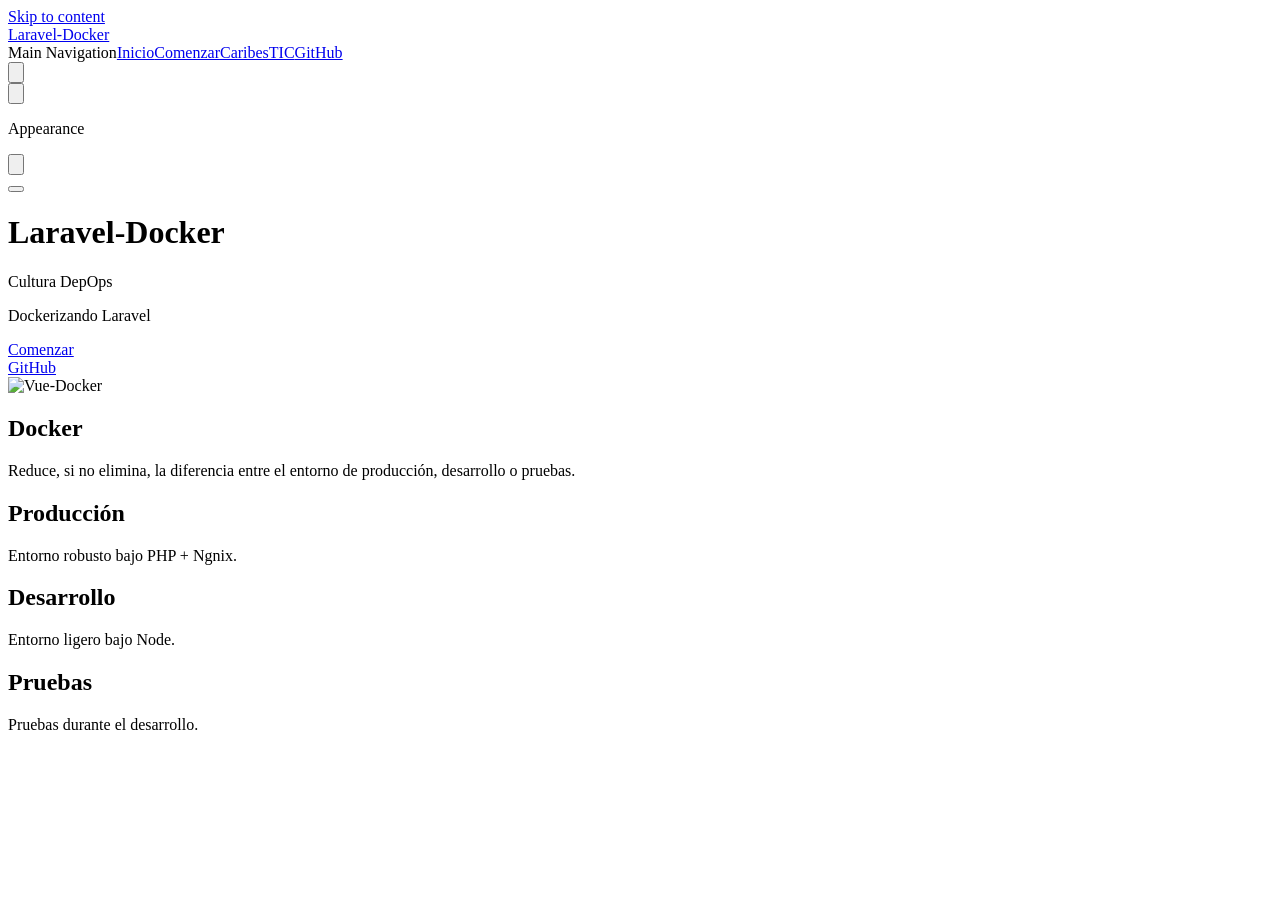
==== index.html @ 20e57a47 "deploy" ====
<!DOCTYPE html>
<html lang="en-US">
  <head>
    <meta charset="utf-8">
    <meta name="viewport" content="width=device-width,initial-scale=1">
    <title>Laravel-Docker | Laravel-Docker</title>
    <meta name="description" content="Dockeriza Laravel">
    <link rel="preload stylesheet" href="/laravel-docker/assets/style.683e5b7f.css" as="style">
    <link rel="modulepreload" href="/laravel-docker/assets/app.b822b72b.js">
    <link rel="modulepreload" href="/laravel-docker/assets/index.md.819dfa33.lean.js">
    
    <script id="check-dark-light">(()=>{const e=localStorage.getItem("vitepress-theme-appearance")||"",a=window.matchMedia("(prefers-color-scheme: dark)").matches;(!e||e==="auto"?a:e==="dark")&&document.documentElement.classList.add("dark")})();</script>
  </head>
  <body>
    <div id="app"><div class="Layout" data-v-5211c0b1><!--[--><!--]--><!--[--><span tabindex="-1" data-v-151f2593></span><a href="#VPContent" class="VPSkipLink visually-hidden" data-v-151f2593> Skip to content </a><!--]--><!----><header class="VPNav no-sidebar" data-v-5211c0b1 data-v-8c0a9870><div class="VPNavBar" data-v-8c0a9870 data-v-1bbed88e><div class="container" data-v-1bbed88e><div class="VPNavBarTitle" data-v-1bbed88e data-v-d5925166><a class="title" href="/laravel-docker/" data-v-d5925166><!--[--><!--]--><!--[--><img class="VPImage logo" src="/laravel-docker/logo.png" alt data-v-6db2186b><!--]--><!--[-->Laravel-Docker<!--]--><!--[--><!--]--></a></div><div class="content" data-v-1bbed88e><!--[--><!--]--><!----><nav aria-labelledby="main-nav-aria-label" class="VPNavBarMenu menu" data-v-1bbed88e data-v-f83db6ba><span id="main-nav-aria-label" class="visually-hidden" data-v-f83db6ba>Main Navigation</span><!--[--><!--[--><a class="VPLink link VPNavBarMenuLink active" href="/laravel-docker/" data-v-f83db6ba data-v-47a2263e data-v-3c355974><!--[-->Inicio<!--]--><!----></a><!--]--><!--[--><a class="VPLink link VPNavBarMenuLink" href="/laravel-docker/guide/intro.html" data-v-f83db6ba data-v-47a2263e data-v-3c355974><!--[-->Comenzar<!--]--><!----></a><!--]--><!--[--><a class="VPLink link VPNavBarMenuLink" href="https://caribestic.github.io/" target="_blank" rel="noreferrer" data-v-f83db6ba data-v-47a2263e data-v-3c355974><!--[-->CaribesTIC<!--]--><!----></a><!--]--><!--[--><a class="VPLink link VPNavBarMenuLink" href="https://github.com/CaribesTIC/vue-laravel" target="_blank" rel="noreferrer" data-v-f83db6ba data-v-47a2263e data-v-3c355974><!--[-->GitHub<!--]--><!----></a><!--]--><!--]--></nav><!----><div class="VPNavBarAppearance appearance" data-v-1bbed88e data-v-a3e7452b><button class="VPSwitch VPSwitchAppearance" type="button" role="switch" aria-label="toggle dark mode" aria-checked="false" data-v-a3e7452b data-v-481098f9 data-v-eba7420e><span class="check" data-v-eba7420e><span class="icon" data-v-eba7420e><!--[--><svg xmlns="http://www.w3.org/2000/svg" aria-hidden="true" focusable="false" viewbox="0 0 24 24" class="sun" data-v-481098f9><path d="M12,18c-3.3,0-6-2.7-6-6s2.7-6,6-6s6,2.7,6,6S15.3,18,12,18zM12,8c-2.2,0-4,1.8-4,4c0,2.2,1.8,4,4,4c2.2,0,4-1.8,4-4C16,9.8,14.2,8,12,8z"></path><path d="M12,4c-0.6,0-1-0.4-1-1V1c0-0.6,0.4-1,1-1s1,0.4,1,1v2C13,3.6,12.6,4,12,4z"></path><path d="M12,24c-0.6,0-1-0.4-1-1v-2c0-0.6,0.4-1,1-1s1,0.4,1,1v2C13,23.6,12.6,24,12,24z"></path><path d="M5.6,6.6c-0.3,0-0.5-0.1-0.7-0.3L3.5,4.9c-0.4-0.4-0.4-1,0-1.4s1-0.4,1.4,0l1.4,1.4c0.4,0.4,0.4,1,0,1.4C6.2,6.5,5.9,6.6,5.6,6.6z"></path><path d="M19.8,20.8c-0.3,0-0.5-0.1-0.7-0.3l-1.4-1.4c-0.4-0.4-0.4-1,0-1.4s1-0.4,1.4,0l1.4,1.4c0.4,0.4,0.4,1,0,1.4C20.3,20.7,20,20.8,19.8,20.8z"></path><path d="M3,13H1c-0.6,0-1-0.4-1-1s0.4-1,1-1h2c0.6,0,1,0.4,1,1S3.6,13,3,13z"></path><path d="M23,13h-2c-0.6,0-1-0.4-1-1s0.4-1,1-1h2c0.6,0,1,0.4,1,1S23.6,13,23,13z"></path><path d="M4.2,20.8c-0.3,0-0.5-0.1-0.7-0.3c-0.4-0.4-0.4-1,0-1.4l1.4-1.4c0.4-0.4,1-0.4,1.4,0s0.4,1,0,1.4l-1.4,1.4C4.7,20.7,4.5,20.8,4.2,20.8z"></path><path d="M18.4,6.6c-0.3,0-0.5-0.1-0.7-0.3c-0.4-0.4-0.4-1,0-1.4l1.4-1.4c0.4-0.4,1-0.4,1.4,0s0.4,1,0,1.4l-1.4,1.4C18.9,6.5,18.6,6.6,18.4,6.6z"></path></svg><svg xmlns="http://www.w3.org/2000/svg" aria-hidden="true" focusable="false" viewbox="0 0 24 24" class="moon" data-v-481098f9><path d="M12.1,22c-0.3,0-0.6,0-0.9,0c-5.5-0.5-9.5-5.4-9-10.9c0.4-4.8,4.2-8.6,9-9c0.4,0,0.8,0.2,1,0.5c0.2,0.3,0.2,0.8-0.1,1.1c-2,2.7-1.4,6.4,1.3,8.4c2.1,1.6,5,1.6,7.1,0c0.3-0.2,0.7-0.3,1.1-0.1c0.3,0.2,0.5,0.6,0.5,1c-0.2,2.7-1.5,5.1-3.6,6.8C16.6,21.2,14.4,22,12.1,22zM9.3,4.4c-2.9,1-5,3.6-5.2,6.8c-0.4,4.4,2.8,8.3,7.2,8.7c2.1,0.2,4.2-0.4,5.8-1.8c1.1-0.9,1.9-2.1,2.4-3.4c-2.5,0.9-5.3,0.5-7.5-1.1C9.2,11.4,8.1,7.7,9.3,4.4z"></path></svg><!--]--></span></span></button></div><!----><div class="VPFlyout VPNavBarExtra extra" data-v-1bbed88e data-v-e4361c82 data-v-6ffb57d3><button type="button" class="button" aria-haspopup="true" aria-expanded="false" aria-label="extra navigation" data-v-6ffb57d3><svg xmlns="http://www.w3.org/2000/svg" aria-hidden="true" focusable="false" viewbox="0 0 24 24" class="icon" data-v-6ffb57d3><circle cx="12" cy="12" r="2"></circle><circle cx="19" cy="12" r="2"></circle><circle cx="5" cy="12" r="2"></circle></svg></button><div class="menu" data-v-6ffb57d3><div class="VPMenu" data-v-6ffb57d3 data-v-1c5d0cfc><!----><!--[--><!--[--><!----><div class="group" data-v-e4361c82><div class="item appearance" data-v-e4361c82><p class="label" data-v-e4361c82>Appearance</p><div class="appearance-action" data-v-e4361c82><button class="VPSwitch VPSwitchAppearance" type="button" role="switch" aria-label="toggle dark mode" aria-checked="false" data-v-e4361c82 data-v-481098f9 data-v-eba7420e><span class="check" data-v-eba7420e><span class="icon" data-v-eba7420e><!--[--><svg xmlns="http://www.w3.org/2000/svg" aria-hidden="true" focusable="false" viewbox="0 0 24 24" class="sun" data-v-481098f9><path d="M12,18c-3.3,0-6-2.7-6-6s2.7-6,6-6s6,2.7,6,6S15.3,18,12,18zM12,8c-2.2,0-4,1.8-4,4c0,2.2,1.8,4,4,4c2.2,0,4-1.8,4-4C16,9.8,14.2,8,12,8z"></path><path d="M12,4c-0.6,0-1-0.4-1-1V1c0-0.6,0.4-1,1-1s1,0.4,1,1v2C13,3.6,12.6,4,12,4z"></path><path d="M12,24c-0.6,0-1-0.4-1-1v-2c0-0.6,0.4-1,1-1s1,0.4,1,1v2C13,23.6,12.6,24,12,24z"></path><path d="M5.6,6.6c-0.3,0-0.5-0.1-0.7-0.3L3.5,4.9c-0.4-0.4-0.4-1,0-1.4s1-0.4,1.4,0l1.4,1.4c0.4,0.4,0.4,1,0,1.4C6.2,6.5,5.9,6.6,5.6,6.6z"></path><path d="M19.8,20.8c-0.3,0-0.5-0.1-0.7-0.3l-1.4-1.4c-0.4-0.4-0.4-1,0-1.4s1-0.4,1.4,0l1.4,1.4c0.4,0.4,0.4,1,0,1.4C20.3,20.7,20,20.8,19.8,20.8z"></path><path d="M3,13H1c-0.6,0-1-0.4-1-1s0.4-1,1-1h2c0.6,0,1,0.4,1,1S3.6,13,3,13z"></path><path d="M23,13h-2c-0.6,0-1-0.4-1-1s0.4-1,1-1h2c0.6,0,1,0.4,1,1S23.6,13,23,13z"></path><path d="M4.2,20.8c-0.3,0-0.5-0.1-0.7-0.3c-0.4-0.4-0.4-1,0-1.4l1.4-1.4c0.4-0.4,1-0.4,1.4,0s0.4,1,0,1.4l-1.4,1.4C4.7,20.7,4.5,20.8,4.2,20.8z"></path><path d="M18.4,6.6c-0.3,0-0.5-0.1-0.7-0.3c-0.4-0.4-0.4-1,0-1.4l1.4-1.4c0.4-0.4,1-0.4,1.4,0s0.4,1,0,1.4l-1.4,1.4C18.9,6.5,18.6,6.6,18.4,6.6z"></path></svg><svg xmlns="http://www.w3.org/2000/svg" aria-hidden="true" focusable="false" viewbox="0 0 24 24" class="moon" data-v-481098f9><path d="M12.1,22c-0.3,0-0.6,0-0.9,0c-5.5-0.5-9.5-5.4-9-10.9c0.4-4.8,4.2-8.6,9-9c0.4,0,0.8,0.2,1,0.5c0.2,0.3,0.2,0.8-0.1,1.1c-2,2.7-1.4,6.4,1.3,8.4c2.1,1.6,5,1.6,7.1,0c0.3-0.2,0.7-0.3,1.1-0.1c0.3,0.2,0.5,0.6,0.5,1c-0.2,2.7-1.5,5.1-3.6,6.8C16.6,21.2,14.4,22,12.1,22zM9.3,4.4c-2.9,1-5,3.6-5.2,6.8c-0.4,4.4,2.8,8.3,7.2,8.7c2.1,0.2,4.2-0.4,5.8-1.8c1.1-0.9,1.9-2.1,2.4-3.4c-2.5,0.9-5.3,0.5-7.5-1.1C9.2,11.4,8.1,7.7,9.3,4.4z"></path></svg><!--]--></span></span></button></div></div></div><!----><!--]--><!--]--></div></div></div><!--[--><!--]--><button type="button" class="VPNavBarHamburger hamburger" aria-label="mobile navigation" aria-expanded="false" aria-controls="VPNavScreen" data-v-1bbed88e data-v-e5dd9c1c><span class="container" data-v-e5dd9c1c><span class="top" data-v-e5dd9c1c></span><span class="middle" data-v-e5dd9c1c></span><span class="bottom" data-v-e5dd9c1c></span></span></button></div></div></div><!----></header><!----><!----><div class="VPContent is-home" id="VPContent" data-v-5211c0b1 data-v-296cfad2><div class="VPHome" data-v-296cfad2 data-v-b07783ac><!--[--><!--]--><div class="VPHero has-image VPHomeHero" data-v-b07783ac data-v-1fe9e8f3><div class="container" data-v-1fe9e8f3><div class="main" data-v-1fe9e8f3><h1 class="name" data-v-1fe9e8f3><span class="clip" data-v-1fe9e8f3>Laravel-Docker</span></h1><p class="text" data-v-1fe9e8f3>Cultura DepOps</p><p class="tagline" data-v-1fe9e8f3>Dockerizando Laravel</p><div class="actions" data-v-1fe9e8f3><!--[--><div class="action" data-v-1fe9e8f3><a class="VPButton medium brand" href="/laravel-docker/guide/intro.html" data-v-1fe9e8f3 data-v-53dbb8eb>Comenzar</a></div><div class="action" data-v-1fe9e8f3><a class="VPButton medium alt" href="https://github.com/CaribesTIC/vue-docker" target="_blank" rel="noreferrer" data-v-1fe9e8f3 data-v-53dbb8eb>GitHub</a></div><!--]--></div></div><div class="image" data-v-1fe9e8f3><div class="image-container" data-v-1fe9e8f3><div class="image-bg" data-v-1fe9e8f3></div><!--[--><!--[--><img class="VPImage image-src" src="/laravel-docker/logo.png" alt="Vue-Docker" data-v-6db2186b><!--]--><!--]--></div></div></div></div><!--[--><!--]--><!--[--><!--]--><div class="VPFeatures VPHomeFeatures" data-v-b07783ac data-v-6816157f><div class="container" data-v-6816157f><div class="items" data-v-6816157f><!--[--><div class="grid-4 item" data-v-6816157f><span class="VPLink VPFeature" data-v-6816157f data-v-81ce8129 data-v-3c355974><!--[--><article class="box" data-v-81ce8129><!----><h2 class="title" data-v-81ce8129>Docker</h2><p class="details" data-v-81ce8129>Reduce, si no elimina, la diferencia entre el entorno de producción, desarrollo o pruebas.</p><!----></article><!--]--><!----></span></div><div class="grid-4 item" data-v-6816157f><span class="VPLink VPFeature" data-v-6816157f data-v-81ce8129 data-v-3c355974><!--[--><article class="box" data-v-81ce8129><!----><h2 class="title" data-v-81ce8129>Producción</h2><p class="details" data-v-81ce8129>Entorno robusto bajo PHP + Ngnix.</p><!----></article><!--]--><!----></span></div><div class="grid-4 item" data-v-6816157f><span class="VPLink VPFeature" data-v-6816157f data-v-81ce8129 data-v-3c355974><!--[--><article class="box" data-v-81ce8129><!----><h2 class="title" data-v-81ce8129>Desarrollo</h2><p class="details" data-v-81ce8129>Entorno ligero bajo Node.</p><!----></article><!--]--><!----></span></div><div class="grid-4 item" data-v-6816157f><span class="VPLink VPFeature" data-v-6816157f data-v-81ce8129 data-v-3c355974><!--[--><article class="box" data-v-81ce8129><!----><h2 class="title" data-v-81ce8129>Pruebas</h2><p class="details" data-v-81ce8129>Pruebas durante el desarrollo.</p><!----></article><!--]--><!----></span></div><!--]--></div></div></div><!--[--><!--]--><div style="position:relative;" data-v-b07783ac><div></div></div></div></div><!----><!--[--><!--]--></div></div>
    <script>__VP_HASH_MAP__ = JSON.parse("{\"index.md\":\"819dfa33\",\"guide_simple-example.md\":\"8370f0f6\",\"guide_intro.md\":\"f4ed285d\",\"guide_docker.md\":\"c79c81a1\",\"guide_conclusion.md\":\"3d111c47\",\"guide_env-desc.md\":\"9576fe46\"}")</script>
    <script type="module" async src="/laravel-docker/assets/app.b822b72b.js"></script>
    
  </body>
</html>
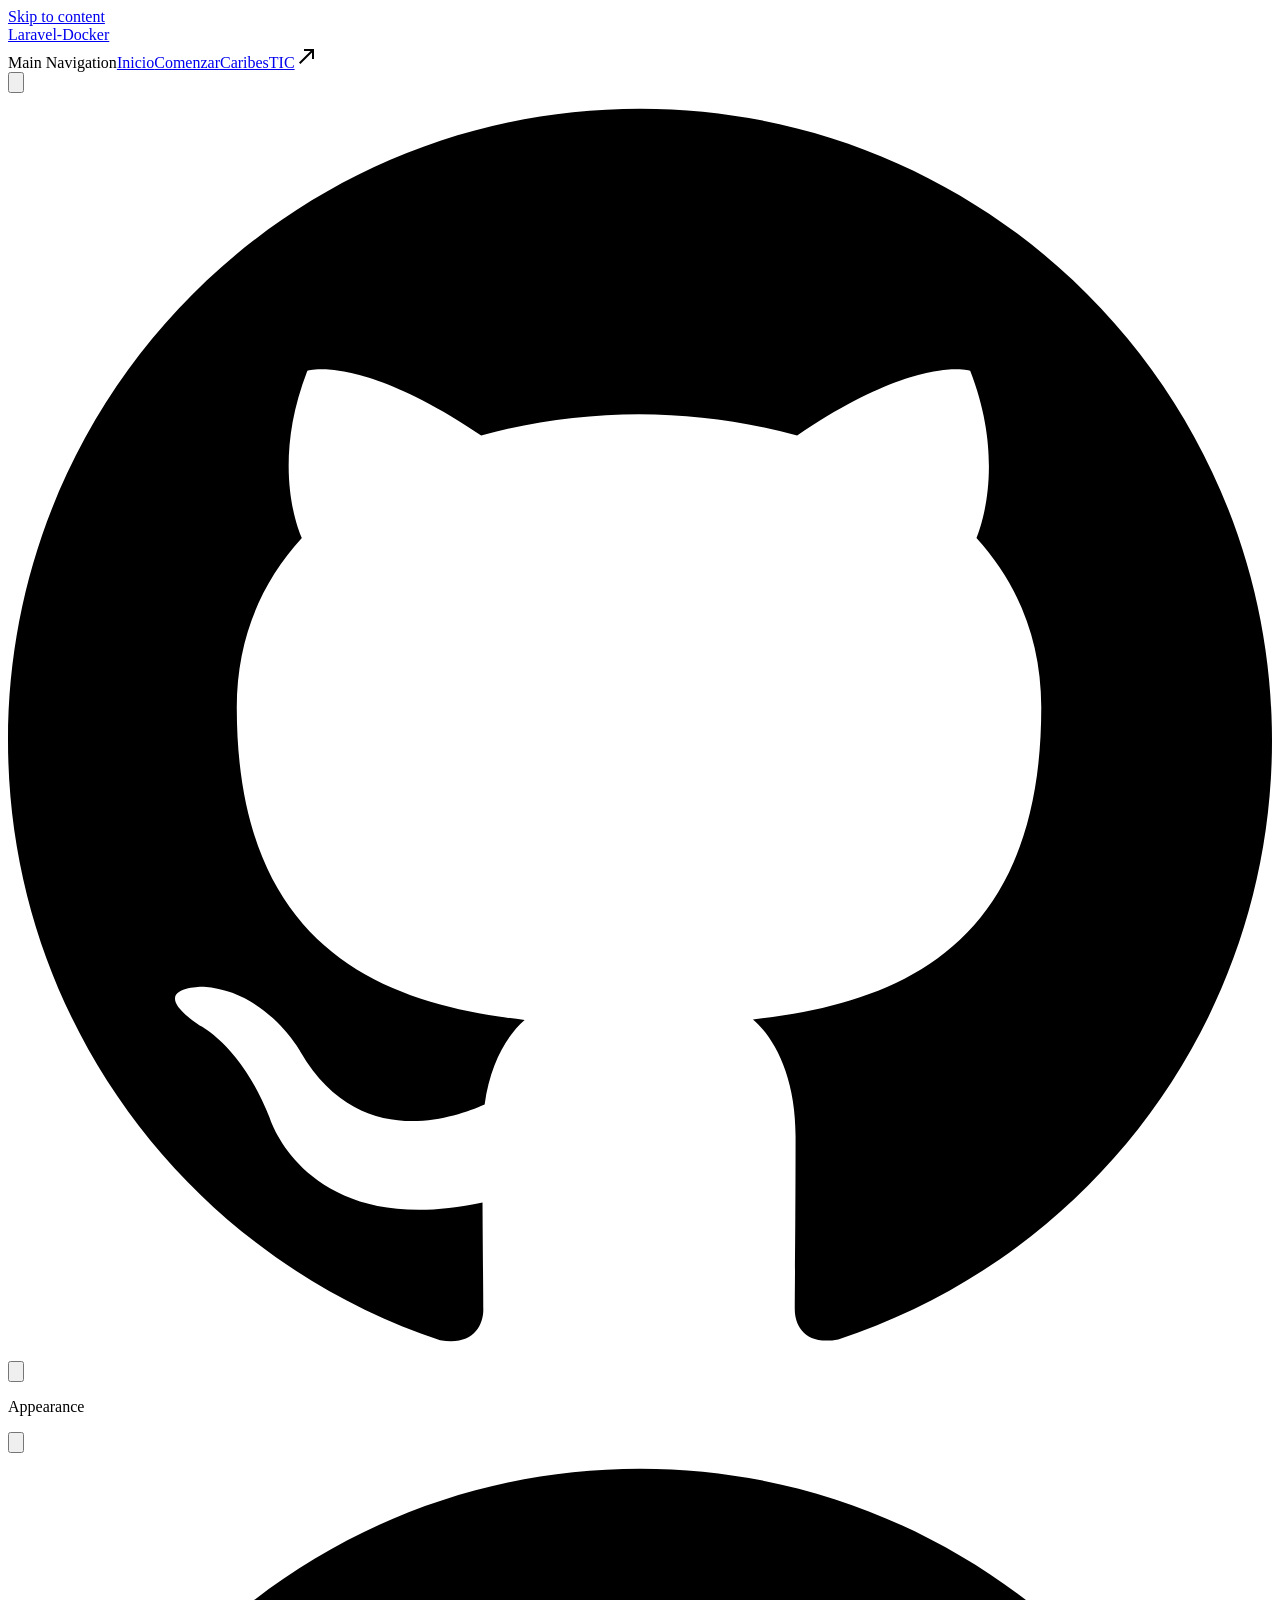
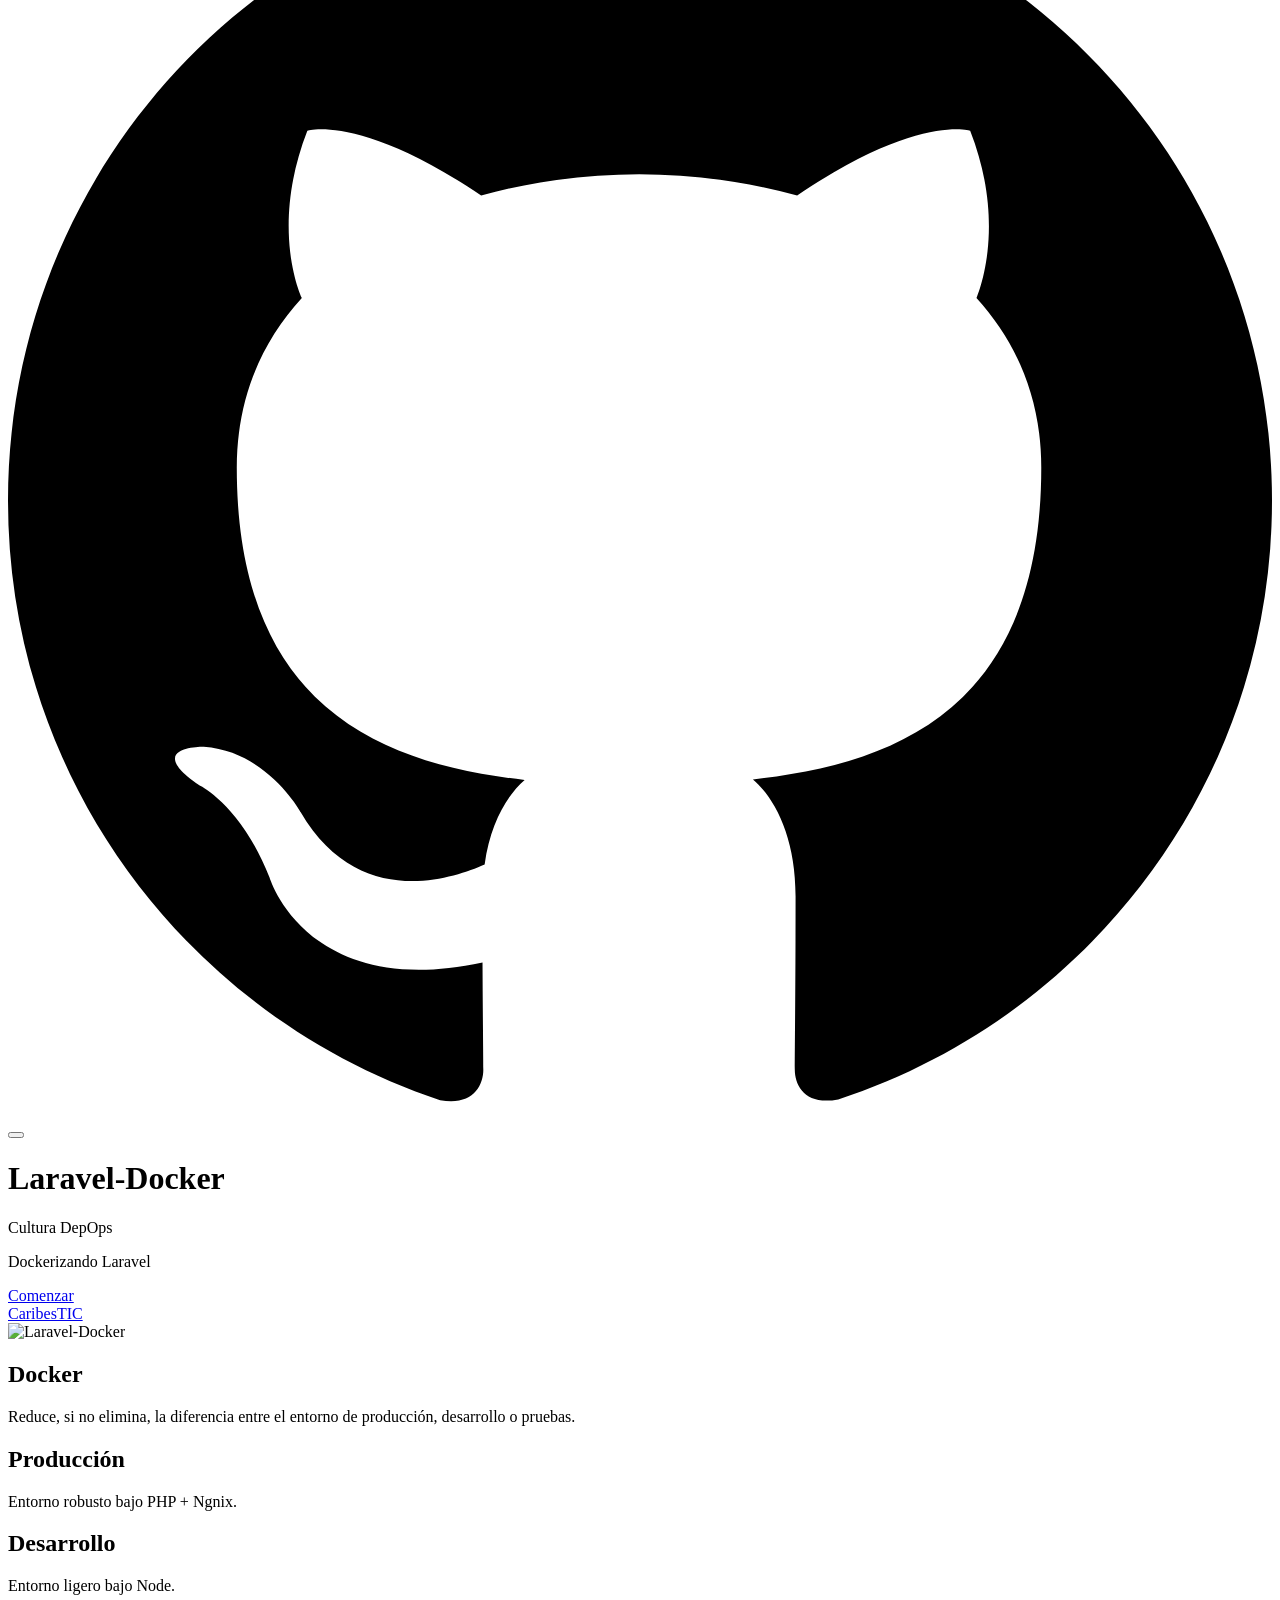
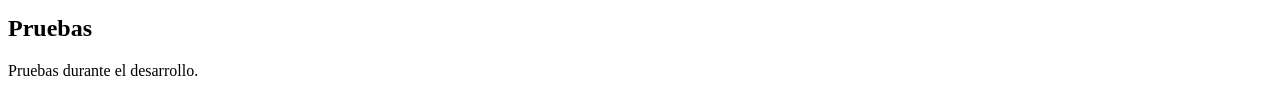
==== commit 42d0476b: "deploy" ====
--- a/index.html
+++ b/index.html
@@ -1,20 +1,22 @@
 <!DOCTYPE html>
-<html lang="en-US">
+<html lang="en-US" dir="ltr">
   <head>
     <meta charset="utf-8">
     <meta name="viewport" content="width=device-width,initial-scale=1">
     <title>Laravel-Docker | Laravel-Docker</title>
     <meta name="description" content="Dockeriza Laravel">
-    <link rel="preload stylesheet" href="/laravel-docker/assets/style.683e5b7f.css" as="style">
-    <link rel="modulepreload" href="/laravel-docker/assets/app.b822b72b.js">
-    <link rel="modulepreload" href="/laravel-docker/assets/index.md.819dfa33.lean.js">
-    
-    <script id="check-dark-light">(()=>{const e=localStorage.getItem("vitepress-theme-appearance")||"",a=window.matchMedia("(prefers-color-scheme: dark)").matches;(!e||e==="auto"?a:e==="dark")&&document.documentElement.classList.add("dark")})();</script>
+    <link rel="preload stylesheet" href="/laravel-docker/assets/style.9b9353c2.css" as="style">
+    <script type="module" src="/laravel-docker/assets/app.5db8bd77.js"></script>
+    <link rel="preload" href="/laravel-docker/assets/inter-roman-latin.2ed14f66.woff2" as="font" type="font/woff2" crossorigin="">
+  <link rel="modulepreload" href="/laravel-docker/assets/chunks/framework.f52e5230.js">
+  <link rel="modulepreload" href="/laravel-docker/assets/chunks/theme.a6480a65.js">
+  <link rel="modulepreload" href="/laravel-docker/assets/index.md.9030797d.lean.js">
+  <script id="check-dark-light">(()=>{const e=localStorage.getItem("vitepress-theme-appearance")||"",a=window.matchMedia("(prefers-color-scheme: dark)").matches;(!e||e==="auto"?a:e==="dark")&&document.documentElement.classList.add("dark")})();</script>
   </head>
   <body>
-    <div id="app"><div class="Layout" data-v-5211c0b1><!--[--><!--]--><!--[--><span tabindex="-1" data-v-151f2593></span><a href="#VPContent" class="VPSkipLink visually-hidden" data-v-151f2593> Skip to content </a><!--]--><!----><header class="VPNav no-sidebar" data-v-5211c0b1 data-v-8c0a9870><div class="VPNavBar" data-v-8c0a9870 data-v-1bbed88e><div class="container" data-v-1bbed88e><div class="VPNavBarTitle" data-v-1bbed88e data-v-d5925166><a class="title" href="/laravel-docker/" data-v-d5925166><!--[--><!--]--><!--[--><img class="VPImage logo" src="/laravel-docker/logo.png" alt data-v-6db2186b><!--]--><!--[-->Laravel-Docker<!--]--><!--[--><!--]--></a></div><div class="content" data-v-1bbed88e><!--[--><!--]--><!----><nav aria-labelledby="main-nav-aria-label" class="VPNavBarMenu menu" data-v-1bbed88e data-v-f83db6ba><span id="main-nav-aria-label" class="visually-hidden" data-v-f83db6ba>Main Navigation</span><!--[--><!--[--><a class="VPLink link VPNavBarMenuLink active" href="/laravel-docker/" data-v-f83db6ba data-v-47a2263e data-v-3c355974><!--[-->Inicio<!--]--><!----></a><!--]--><!--[--><a class="VPLink link VPNavBarMenuLink" href="/laravel-docker/guide/intro.html" data-v-f83db6ba data-v-47a2263e data-v-3c355974><!--[-->Comenzar<!--]--><!----></a><!--]--><!--[--><a class="VPLink link VPNavBarMenuLink" href="https://caribestic.github.io/" target="_blank" rel="noreferrer" data-v-f83db6ba data-v-47a2263e data-v-3c355974><!--[-->CaribesTIC<!--]--><!----></a><!--]--><!--[--><a class="VPLink link VPNavBarMenuLink" href="https://github.com/CaribesTIC/vue-laravel" target="_blank" rel="noreferrer" data-v-f83db6ba data-v-47a2263e data-v-3c355974><!--[-->GitHub<!--]--><!----></a><!--]--><!--]--></nav><!----><div class="VPNavBarAppearance appearance" data-v-1bbed88e data-v-a3e7452b><button class="VPSwitch VPSwitchAppearance" type="button" role="switch" aria-label="toggle dark mode" aria-checked="false" data-v-a3e7452b data-v-481098f9 data-v-eba7420e><span class="check" data-v-eba7420e><span class="icon" data-v-eba7420e><!--[--><svg xmlns="http://www.w3.org/2000/svg" aria-hidden="true" focusable="false" viewbox="0 0 24 24" class="sun" data-v-481098f9><path d="M12,18c-3.3,0-6-2.7-6-6s2.7-6,6-6s6,2.7,6,6S15.3,18,12,18zM12,8c-2.2,0-4,1.8-4,4c0,2.2,1.8,4,4,4c2.2,0,4-1.8,4-4C16,9.8,14.2,8,12,8z"></path><path d="M12,4c-0.6,0-1-0.4-1-1V1c0-0.6,0.4-1,1-1s1,0.4,1,1v2C13,3.6,12.6,4,12,4z"></path><path d="M12,24c-0.6,0-1-0.4-1-1v-2c0-0.6,0.4-1,1-1s1,0.4,1,1v2C13,23.6,12.6,24,12,24z"></path><path d="M5.6,6.6c-0.3,0-0.5-0.1-0.7-0.3L3.5,4.9c-0.4-0.4-0.4-1,0-1.4s1-0.4,1.4,0l1.4,1.4c0.4,0.4,0.4,1,0,1.4C6.2,6.5,5.9,6.6,5.6,6.6z"></path><path d="M19.8,20.8c-0.3,0-0.5-0.1-0.7-0.3l-1.4-1.4c-0.4-0.4-0.4-1,0-1.4s1-0.4,1.4,0l1.4,1.4c0.4,0.4,0.4,1,0,1.4C20.3,20.7,20,20.8,19.8,20.8z"></path><path d="M3,13H1c-0.6,0-1-0.4-1-1s0.4-1,1-1h2c0.6,0,1,0.4,1,1S3.6,13,3,13z"></path><path d="M23,13h-2c-0.6,0-1-0.4-1-1s0.4-1,1-1h2c0.6,0,1,0.4,1,1S23.6,13,23,13z"></path><path d="M4.2,20.8c-0.3,0-0.5-0.1-0.7-0.3c-0.4-0.4-0.4-1,0-1.4l1.4-1.4c0.4-0.4,1-0.4,1.4,0s0.4,1,0,1.4l-1.4,1.4C4.7,20.7,4.5,20.8,4.2,20.8z"></path><path d="M18.4,6.6c-0.3,0-0.5-0.1-0.7-0.3c-0.4-0.4-0.4-1,0-1.4l1.4-1.4c0.4-0.4,1-0.4,1.4,0s0.4,1,0,1.4l-1.4,1.4C18.9,6.5,18.6,6.6,18.4,6.6z"></path></svg><svg xmlns="http://www.w3.org/2000/svg" aria-hidden="true" focusable="false" viewbox="0 0 24 24" class="moon" data-v-481098f9><path d="M12.1,22c-0.3,0-0.6,0-0.9,0c-5.5-0.5-9.5-5.4-9-10.9c0.4-4.8,4.2-8.6,9-9c0.4,0,0.8,0.2,1,0.5c0.2,0.3,0.2,0.8-0.1,1.1c-2,2.7-1.4,6.4,1.3,8.4c2.1,1.6,5,1.6,7.1,0c0.3-0.2,0.7-0.3,1.1-0.1c0.3,0.2,0.5,0.6,0.5,1c-0.2,2.7-1.5,5.1-3.6,6.8C16.6,21.2,14.4,22,12.1,22zM9.3,4.4c-2.9,1-5,3.6-5.2,6.8c-0.4,4.4,2.8,8.3,7.2,8.7c2.1,0.2,4.2-0.4,5.8-1.8c1.1-0.9,1.9-2.1,2.4-3.4c-2.5,0.9-5.3,0.5-7.5-1.1C9.2,11.4,8.1,7.7,9.3,4.4z"></path></svg><!--]--></span></span></button></div><!----><div class="VPFlyout VPNavBarExtra extra" data-v-1bbed88e data-v-e4361c82 data-v-6ffb57d3><button type="button" class="button" aria-haspopup="true" aria-expanded="false" aria-label="extra navigation" data-v-6ffb57d3><svg xmlns="http://www.w3.org/2000/svg" aria-hidden="true" focusable="false" viewbox="0 0 24 24" class="icon" data-v-6ffb57d3><circle cx="12" cy="12" r="2"></circle><circle cx="19" cy="12" r="2"></circle><circle cx="5" cy="12" r="2"></circle></svg></button><div class="menu" data-v-6ffb57d3><div class="VPMenu" data-v-6ffb57d3 data-v-1c5d0cfc><!----><!--[--><!--[--><!----><div class="group" data-v-e4361c82><div class="item appearance" data-v-e4361c82><p class="label" data-v-e4361c82>Appearance</p><div class="appearance-action" data-v-e4361c82><button class="VPSwitch VPSwitchAppearance" type="button" role="switch" aria-label="toggle dark mode" aria-checked="false" data-v-e4361c82 data-v-481098f9 data-v-eba7420e><span class="check" data-v-eba7420e><span class="icon" data-v-eba7420e><!--[--><svg xmlns="http://www.w3.org/2000/svg" aria-hidden="true" focusable="false" viewbox="0 0 24 24" class="sun" data-v-481098f9><path d="M12,18c-3.3,0-6-2.7-6-6s2.7-6,6-6s6,2.7,6,6S15.3,18,12,18zM12,8c-2.2,0-4,1.8-4,4c0,2.2,1.8,4,4,4c2.2,0,4-1.8,4-4C16,9.8,14.2,8,12,8z"></path><path d="M12,4c-0.6,0-1-0.4-1-1V1c0-0.6,0.4-1,1-1s1,0.4,1,1v2C13,3.6,12.6,4,12,4z"></path><path d="M12,24c-0.6,0-1-0.4-1-1v-2c0-0.6,0.4-1,1-1s1,0.4,1,1v2C13,23.6,12.6,24,12,24z"></path><path d="M5.6,6.6c-0.3,0-0.5-0.1-0.7-0.3L3.5,4.9c-0.4-0.4-0.4-1,0-1.4s1-0.4,1.4,0l1.4,1.4c0.4,0.4,0.4,1,0,1.4C6.2,6.5,5.9,6.6,5.6,6.6z"></path><path d="M19.8,20.8c-0.3,0-0.5-0.1-0.7-0.3l-1.4-1.4c-0.4-0.4-0.4-1,0-1.4s1-0.4,1.4,0l1.4,1.4c0.4,0.4,0.4,1,0,1.4C20.3,20.7,20,20.8,19.8,20.8z"></path><path d="M3,13H1c-0.6,0-1-0.4-1-1s0.4-1,1-1h2c0.6,0,1,0.4,1,1S3.6,13,3,13z"></path><path d="M23,13h-2c-0.6,0-1-0.4-1-1s0.4-1,1-1h2c0.6,0,1,0.4,1,1S23.6,13,23,13z"></path><path d="M4.2,20.8c-0.3,0-0.5-0.1-0.7-0.3c-0.4-0.4-0.4-1,0-1.4l1.4-1.4c0.4-0.4,1-0.4,1.4,0s0.4,1,0,1.4l-1.4,1.4C4.7,20.7,4.5,20.8,4.2,20.8z"></path><path d="M18.4,6.6c-0.3,0-0.5-0.1-0.7-0.3c-0.4-0.4-0.4-1,0-1.4l1.4-1.4c0.4-0.4,1-0.4,1.4,0s0.4,1,0,1.4l-1.4,1.4C18.9,6.5,18.6,6.6,18.4,6.6z"></path></svg><svg xmlns="http://www.w3.org/2000/svg" aria-hidden="true" focusable="false" viewbox="0 0 24 24" class="moon" data-v-481098f9><path d="M12.1,22c-0.3,0-0.6,0-0.9,0c-5.5-0.5-9.5-5.4-9-10.9c0.4-4.8,4.2-8.6,9-9c0.4,0,0.8,0.2,1,0.5c0.2,0.3,0.2,0.8-0.1,1.1c-2,2.7-1.4,6.4,1.3,8.4c2.1,1.6,5,1.6,7.1,0c0.3-0.2,0.7-0.3,1.1-0.1c0.3,0.2,0.5,0.6,0.5,1c-0.2,2.7-1.5,5.1-3.6,6.8C16.6,21.2,14.4,22,12.1,22zM9.3,4.4c-2.9,1-5,3.6-5.2,6.8c-0.4,4.4,2.8,8.3,7.2,8.7c2.1,0.2,4.2-0.4,5.8-1.8c1.1-0.9,1.9-2.1,2.4-3.4c-2.5,0.9-5.3,0.5-7.5-1.1C9.2,11.4,8.1,7.7,9.3,4.4z"></path></svg><!--]--></span></span></button></div></div></div><!----><!--]--><!--]--></div></div></div><!--[--><!--]--><button type="button" class="VPNavBarHamburger hamburger" aria-label="mobile navigation" aria-expanded="false" aria-controls="VPNavScreen" data-v-1bbed88e data-v-e5dd9c1c><span class="container" data-v-e5dd9c1c><span class="top" data-v-e5dd9c1c></span><span class="middle" data-v-e5dd9c1c></span><span class="bottom" data-v-e5dd9c1c></span></span></button></div></div></div><!----></header><!----><!----><div class="VPContent is-home" id="VPContent" data-v-5211c0b1 data-v-296cfad2><div class="VPHome" data-v-296cfad2 data-v-b07783ac><!--[--><!--]--><div class="VPHero has-image VPHomeHero" data-v-b07783ac data-v-1fe9e8f3><div class="container" data-v-1fe9e8f3><div class="main" data-v-1fe9e8f3><h1 class="name" data-v-1fe9e8f3><span class="clip" data-v-1fe9e8f3>Laravel-Docker</span></h1><p class="text" data-v-1fe9e8f3>Cultura DepOps</p><p class="tagline" data-v-1fe9e8f3>Dockerizando Laravel</p><div class="actions" data-v-1fe9e8f3><!--[--><div class="action" data-v-1fe9e8f3><a class="VPButton medium brand" href="/laravel-docker/guide/intro.html" data-v-1fe9e8f3 data-v-53dbb8eb>Comenzar</a></div><div class="action" data-v-1fe9e8f3><a class="VPButton medium alt" href="https://github.com/CaribesTIC/vue-docker" target="_blank" rel="noreferrer" data-v-1fe9e8f3 data-v-53dbb8eb>GitHub</a></div><!--]--></div></div><div class="image" data-v-1fe9e8f3><div class="image-container" data-v-1fe9e8f3><div class="image-bg" data-v-1fe9e8f3></div><!--[--><!--[--><img class="VPImage image-src" src="/laravel-docker/logo.png" alt="Vue-Docker" data-v-6db2186b><!--]--><!--]--></div></div></div></div><!--[--><!--]--><!--[--><!--]--><div class="VPFeatures VPHomeFeatures" data-v-b07783ac data-v-6816157f><div class="container" data-v-6816157f><div class="items" data-v-6816157f><!--[--><div class="grid-4 item" data-v-6816157f><span class="VPLink VPFeature" data-v-6816157f data-v-81ce8129 data-v-3c355974><!--[--><article class="box" data-v-81ce8129><!----><h2 class="title" data-v-81ce8129>Docker</h2><p class="details" data-v-81ce8129>Reduce, si no elimina, la diferencia entre el entorno de producción, desarrollo o pruebas.</p><!----></article><!--]--><!----></span></div><div class="grid-4 item" data-v-6816157f><span class="VPLink VPFeature" data-v-6816157f data-v-81ce8129 data-v-3c355974><!--[--><article class="box" data-v-81ce8129><!----><h2 class="title" data-v-81ce8129>Producción</h2><p class="details" data-v-81ce8129>Entorno robusto bajo PHP + Ngnix.</p><!----></article><!--]--><!----></span></div><div class="grid-4 item" data-v-6816157f><span class="VPLink VPFeature" data-v-6816157f data-v-81ce8129 data-v-3c355974><!--[--><article class="box" data-v-81ce8129><!----><h2 class="title" data-v-81ce8129>Desarrollo</h2><p class="details" data-v-81ce8129>Entorno ligero bajo Node.</p><!----></article><!--]--><!----></span></div><div class="grid-4 item" data-v-6816157f><span class="VPLink VPFeature" data-v-6816157f data-v-81ce8129 data-v-3c355974><!--[--><article class="box" data-v-81ce8129><!----><h2 class="title" data-v-81ce8129>Pruebas</h2><p class="details" data-v-81ce8129>Pruebas durante el desarrollo.</p><!----></article><!--]--><!----></span></div><!--]--></div></div></div><!--[--><!--]--><div style="position:relative;" data-v-b07783ac><div></div></div></div></div><!----><!--[--><!--]--></div></div>
-    <script>__VP_HASH_MAP__ = JSON.parse("{\"index.md\":\"819dfa33\",\"guide_simple-example.md\":\"8370f0f6\",\"guide_intro.md\":\"f4ed285d\",\"guide_docker.md\":\"c79c81a1\",\"guide_conclusion.md\":\"3d111c47\",\"guide_env-desc.md\":\"9576fe46\"}")</script>
-    <script type="module" async src="/laravel-docker/assets/app.b822b72b.js"></script>
+    <div id="app"><div class="Layout" data-v-b2cf3e0b><!--[--><!--]--><!--[--><span tabindex="-1" data-v-c8616af1></span><a href="#VPContent" class="VPSkipLink visually-hidden" data-v-c8616af1> Skip to content </a><!--]--><!----><header class="VPNav" data-v-b2cf3e0b data-v-7e5bc4a5><div class="VPNavBar" data-v-7e5bc4a5 data-v-1d30fa41><div class="container" data-v-1d30fa41><div class="title" data-v-1d30fa41><div class="VPNavBarTitle" data-v-1d30fa41 data-v-f4ef19a3><a class="title" href="/laravel-docker/" data-v-f4ef19a3><!--[--><!--]--><!----><!--[-->Laravel-Docker<!--]--><!--[--><!--]--></a></div></div><div class="content" data-v-1d30fa41><div class="curtain" data-v-1d30fa41></div><div class="content-body" data-v-1d30fa41><!--[--><!--]--><!----><nav aria-labelledby="main-nav-aria-label" class="VPNavBarMenu menu" data-v-1d30fa41 data-v-7f418b0f><span id="main-nav-aria-label" class="visually-hidden" data-v-7f418b0f>Main Navigation</span><!--[--><!--[--><a class="VPLink link VPNavBarMenuLink active" href="/laravel-docker/" tabindex="0" data-v-7f418b0f data-v-37adc828 data-v-8f4dc553><!--[-->Inicio<!--]--><!----></a><!--]--><!--[--><a class="VPLink link VPNavBarMenuLink" href="/laravel-docker/guide/intro.html" tabindex="0" data-v-7f418b0f data-v-37adc828 data-v-8f4dc553><!--[-->Comenzar<!--]--><!----></a><!--]--><!--[--><a class="VPLink link VPNavBarMenuLink" href="https://caribestic.github.io/" target="_blank" rel="noreferrer" tabindex="0" data-v-7f418b0f data-v-37adc828 data-v-8f4dc553><!--[-->CaribesTIC<!--]--><svg xmlns="http://www.w3.org/2000/svg" aria-hidden="true" focusable="false" height="24px" viewbox="0 0 24 24" width="24px" class="icon" data-v-8f4dc553><path d="M0 0h24v24H0V0z" fill="none"></path><path d="M9 5v2h6.59L4 18.59 5.41 20 17 8.41V15h2V5H9z"></path></svg></a><!--]--><!--]--></nav><!----><div class="VPNavBarAppearance appearance" data-v-1d30fa41 data-v-f6a63727><label title="toggle dark mode" data-v-f6a63727 data-v-a9c8afb8><button class="VPSwitch VPSwitchAppearance" type="button" role="switch" aria-checked="false" data-v-a9c8afb8 data-v-f3c41672><span class="check" data-v-f3c41672><span class="icon" data-v-f3c41672><!--[--><svg xmlns="http://www.w3.org/2000/svg" aria-hidden="true" focusable="false" viewbox="0 0 24 24" class="sun" data-v-a9c8afb8><path d="M12,18c-3.3,0-6-2.7-6-6s2.7-6,6-6s6,2.7,6,6S15.3,18,12,18zM12,8c-2.2,0-4,1.8-4,4c0,2.2,1.8,4,4,4c2.2,0,4-1.8,4-4C16,9.8,14.2,8,12,8z"></path><path d="M12,4c-0.6,0-1-0.4-1-1V1c0-0.6,0.4-1,1-1s1,0.4,1,1v2C13,3.6,12.6,4,12,4z"></path><path d="M12,24c-0.6,0-1-0.4-1-1v-2c0-0.6,0.4-1,1-1s1,0.4,1,1v2C13,23.6,12.6,24,12,24z"></path><path d="M5.6,6.6c-0.3,0-0.5-0.1-0.7-0.3L3.5,4.9c-0.4-0.4-0.4-1,0-1.4s1-0.4,1.4,0l1.4,1.4c0.4,0.4,0.4,1,0,1.4C6.2,6.5,5.9,6.6,5.6,6.6z"></path><path d="M19.8,20.8c-0.3,0-0.5-0.1-0.7-0.3l-1.4-1.4c-0.4-0.4-0.4-1,0-1.4s1-0.4,1.4,0l1.4,1.4c0.4,0.4,0.4,1,0,1.4C20.3,20.7,20,20.8,19.8,20.8z"></path><path d="M3,13H1c-0.6,0-1-0.4-1-1s0.4-1,1-1h2c0.6,0,1,0.4,1,1S3.6,13,3,13z"></path><path d="M23,13h-2c-0.6,0-1-0.4-1-1s0.4-1,1-1h2c0.6,0,1,0.4,1,1S23.6,13,23,13z"></path><path d="M4.2,20.8c-0.3,0-0.5-0.1-0.7-0.3c-0.4-0.4-0.4-1,0-1.4l1.4-1.4c0.4-0.4,1-0.4,1.4,0s0.4,1,0,1.4l-1.4,1.4C4.7,20.7,4.5,20.8,4.2,20.8z"></path><path d="M18.4,6.6c-0.3,0-0.5-0.1-0.7-0.3c-0.4-0.4-0.4-1,0-1.4l1.4-1.4c0.4-0.4,1-0.4,1.4,0s0.4,1,0,1.4l-1.4,1.4C18.9,6.5,18.6,6.6,18.4,6.6z"></path></svg><svg xmlns="http://www.w3.org/2000/svg" aria-hidden="true" focusable="false" viewbox="0 0 24 24" class="moon" data-v-a9c8afb8><path d="M12.1,22c-0.3,0-0.6,0-0.9,0c-5.5-0.5-9.5-5.4-9-10.9c0.4-4.8,4.2-8.6,9-9c0.4,0,0.8,0.2,1,0.5c0.2,0.3,0.2,0.8-0.1,1.1c-2,2.7-1.4,6.4,1.3,8.4c2.1,1.6,5,1.6,7.1,0c0.3-0.2,0.7-0.3,1.1-0.1c0.3,0.2,0.5,0.6,0.5,1c-0.2,2.7-1.5,5.1-3.6,6.8C16.6,21.2,14.4,22,12.1,22zM9.3,4.4c-2.9,1-5,3.6-5.2,6.8c-0.4,4.4,2.8,8.3,7.2,8.7c2.1,0.2,4.2-0.4,5.8-1.8c1.1-0.9,1.9-2.1,2.4-3.4c-2.5,0.9-5.3,0.5-7.5-1.1C9.2,11.4,8.1,7.7,9.3,4.4z"></path></svg><!--]--></span></span></button></label></div><div class="VPSocialLinks VPNavBarSocialLinks social-links" data-v-1d30fa41 data-v-0394ad82 data-v-f6988cfb><!--[--><a class="VPSocialLink" href="https://github.com/CaribesTIC/laravel-docker" aria-label="github" target="_blank" rel="noopener" data-v-f6988cfb data-v-c530cc0a><svg role="img" viewBox="0 0 24 24" xmlns="http://www.w3.org/2000/svg"><title>GitHub</title><path d="M12 .297c-6.63 0-12 5.373-12 12 0 5.303 3.438 9.8 8.205 11.385.6.113.82-.258.82-.577 0-.285-.01-1.04-.015-2.04-3.338.724-4.042-1.61-4.042-1.61C4.422 18.07 3.633 17.7 3.633 17.7c-1.087-.744.084-.729.084-.729 1.205.084 1.838 1.236 1.838 1.236 1.07 1.835 2.809 1.305 3.495.998.108-.776.417-1.305.76-1.605-2.665-.3-5.466-1.332-5.466-5.93 0-1.31.465-2.38 1.235-3.22-.135-.303-.54-1.523.105-3.176 0 0 1.005-.322 3.3 1.23.96-.267 1.98-.399 3-.405 1.02.006 2.04.138 3 .405 2.28-1.552 3.285-1.23 3.285-1.23.645 1.653.24 2.873.12 3.176.765.84 1.23 1.91 1.23 3.22 0 4.61-2.805 5.625-5.475 5.92.42.36.81 1.096.81 2.22 0 1.606-.015 2.896-.015 3.286 0 .315.21.69.825.57C20.565 22.092 24 17.592 24 12.297c0-6.627-5.373-12-12-12"/></svg></a><!--]--></div><div class="VPFlyout VPNavBarExtra extra" data-v-1d30fa41 data-v-40855f84 data-v-764effdf><button type="button" class="button" aria-haspopup="true" aria-expanded="false" aria-label="extra navigation" data-v-764effdf><svg xmlns="http://www.w3.org/2000/svg" aria-hidden="true" focusable="false" viewbox="0 0 24 24" class="icon" data-v-764effdf><circle cx="12" cy="12" r="2"></circle><circle cx="19" cy="12" r="2"></circle><circle cx="5" cy="12" r="2"></circle></svg></button><div class="menu" data-v-764effdf><div class="VPMenu" data-v-764effdf data-v-e7ea1737><!----><!--[--><!--[--><!----><div class="group" data-v-40855f84><div class="item appearance" data-v-40855f84><p class="label" data-v-40855f84>Appearance</p><div class="appearance-action" data-v-40855f84><label title="toggle dark mode" data-v-40855f84 data-v-a9c8afb8><button class="VPSwitch VPSwitchAppearance" type="button" role="switch" aria-checked="false" data-v-a9c8afb8 data-v-f3c41672><span class="check" data-v-f3c41672><span class="icon" data-v-f3c41672><!--[--><svg xmlns="http://www.w3.org/2000/svg" aria-hidden="true" focusable="false" viewbox="0 0 24 24" class="sun" data-v-a9c8afb8><path d="M12,18c-3.3,0-6-2.7-6-6s2.7-6,6-6s6,2.7,6,6S15.3,18,12,18zM12,8c-2.2,0-4,1.8-4,4c0,2.2,1.8,4,4,4c2.2,0,4-1.8,4-4C16,9.8,14.2,8,12,8z"></path><path d="M12,4c-0.6,0-1-0.4-1-1V1c0-0.6,0.4-1,1-1s1,0.4,1,1v2C13,3.6,12.6,4,12,4z"></path><path d="M12,24c-0.6,0-1-0.4-1-1v-2c0-0.6,0.4-1,1-1s1,0.4,1,1v2C13,23.6,12.6,24,12,24z"></path><path d="M5.6,6.6c-0.3,0-0.5-0.1-0.7-0.3L3.5,4.9c-0.4-0.4-0.4-1,0-1.4s1-0.4,1.4,0l1.4,1.4c0.4,0.4,0.4,1,0,1.4C6.2,6.5,5.9,6.6,5.6,6.6z"></path><path d="M19.8,20.8c-0.3,0-0.5-0.1-0.7-0.3l-1.4-1.4c-0.4-0.4-0.4-1,0-1.4s1-0.4,1.4,0l1.4,1.4c0.4,0.4,0.4,1,0,1.4C20.3,20.7,20,20.8,19.8,20.8z"></path><path d="M3,13H1c-0.6,0-1-0.4-1-1s0.4-1,1-1h2c0.6,0,1,0.4,1,1S3.6,13,3,13z"></path><path d="M23,13h-2c-0.6,0-1-0.4-1-1s0.4-1,1-1h2c0.6,0,1,0.4,1,1S23.6,13,23,13z"></path><path d="M4.2,20.8c-0.3,0-0.5-0.1-0.7-0.3c-0.4-0.4-0.4-1,0-1.4l1.4-1.4c0.4-0.4,1-0.4,1.4,0s0.4,1,0,1.4l-1.4,1.4C4.7,20.7,4.5,20.8,4.2,20.8z"></path><path d="M18.4,6.6c-0.3,0-0.5-0.1-0.7-0.3c-0.4-0.4-0.4-1,0-1.4l1.4-1.4c0.4-0.4,1-0.4,1.4,0s0.4,1,0,1.4l-1.4,1.4C18.9,6.5,18.6,6.6,18.4,6.6z"></path></svg><svg xmlns="http://www.w3.org/2000/svg" aria-hidden="true" focusable="false" viewbox="0 0 24 24" class="moon" data-v-a9c8afb8><path d="M12.1,22c-0.3,0-0.6,0-0.9,0c-5.5-0.5-9.5-5.4-9-10.9c0.4-4.8,4.2-8.6,9-9c0.4,0,0.8,0.2,1,0.5c0.2,0.3,0.2,0.8-0.1,1.1c-2,2.7-1.4,6.4,1.3,8.4c2.1,1.6,5,1.6,7.1,0c0.3-0.2,0.7-0.3,1.1-0.1c0.3,0.2,0.5,0.6,0.5,1c-0.2,2.7-1.5,5.1-3.6,6.8C16.6,21.2,14.4,22,12.1,22zM9.3,4.4c-2.9,1-5,3.6-5.2,6.8c-0.4,4.4,2.8,8.3,7.2,8.7c2.1,0.2,4.2-0.4,5.8-1.8c1.1-0.9,1.9-2.1,2.4-3.4c-2.5,0.9-5.3,0.5-7.5-1.1C9.2,11.4,8.1,7.7,9.3,4.4z"></path></svg><!--]--></span></span></button></label></div></div></div><div class="group" data-v-40855f84><div class="item social-links" data-v-40855f84><div class="VPSocialLinks social-links-list" data-v-40855f84 data-v-f6988cfb><!--[--><a class="VPSocialLink" href="https://github.com/CaribesTIC/laravel-docker" aria-label="github" target="_blank" rel="noopener" data-v-f6988cfb data-v-c530cc0a><svg role="img" viewBox="0 0 24 24" xmlns="http://www.w3.org/2000/svg"><title>GitHub</title><path d="M12 .297c-6.63 0-12 5.373-12 12 0 5.303 3.438 9.8 8.205 11.385.6.113.82-.258.82-.577 0-.285-.01-1.04-.015-2.04-3.338.724-4.042-1.61-4.042-1.61C4.422 18.07 3.633 17.7 3.633 17.7c-1.087-.744.084-.729.084-.729 1.205.084 1.838 1.236 1.838 1.236 1.07 1.835 2.809 1.305 3.495.998.108-.776.417-1.305.76-1.605-2.665-.3-5.466-1.332-5.466-5.93 0-1.31.465-2.38 1.235-3.22-.135-.303-.54-1.523.105-3.176 0 0 1.005-.322 3.3 1.23.96-.267 1.98-.399 3-.405 1.02.006 2.04.138 3 .405 2.28-1.552 3.285-1.23 3.285-1.23.645 1.653.24 2.873.12 3.176.765.84 1.23 1.91 1.23 3.22 0 4.61-2.805 5.625-5.475 5.92.42.36.81 1.096.81 2.22 0 1.606-.015 2.896-.015 3.286 0 .315.21.69.825.57C20.565 22.092 24 17.592 24 12.297c0-6.627-5.373-12-12-12"/></svg></a><!--]--></div></div></div><!--]--><!--]--></div></div></div><!--[--><!--]--><button type="button" class="VPNavBarHamburger hamburger" aria-label="mobile navigation" aria-expanded="false" aria-controls="VPNavScreen" data-v-1d30fa41 data-v-e5dd9c1c><span class="container" data-v-e5dd9c1c><span class="top" data-v-e5dd9c1c></span><span class="middle" data-v-e5dd9c1c></span><span class="bottom" data-v-e5dd9c1c></span></span></button></div></div></div></div><!----></header><!----><!----><div class="VPContent is-home" id="VPContent" data-v-b2cf3e0b data-v-a494bd1d><div class="VPHome" data-v-a494bd1d data-v-d82743a8><!--[--><!--]--><div class="VPHero has-image VPHomeHero" data-v-d82743a8 data-v-fd2650d5><div class="container" data-v-fd2650d5><div class="main" data-v-fd2650d5><!--[--><h1 class="name" data-v-fd2650d5><span class="clip" data-v-fd2650d5>Laravel-Docker</span></h1><p class="text" data-v-fd2650d5>Cultura DepOps</p><p class="tagline" data-v-fd2650d5>Dockerizando Laravel</p><!--]--><div class="actions" data-v-fd2650d5><!--[--><div class="action" data-v-fd2650d5><a class="VPButton medium brand" href="/laravel-docker/guide/intro.html" data-v-fd2650d5 data-v-567ba664>Comenzar</a></div><div class="action" data-v-fd2650d5><a class="VPButton medium alt" href="https://caribestic.github.io/" target="_blank" rel="noreferrer" data-v-fd2650d5 data-v-567ba664>CaribesTIC</a></div><!--]--></div></div><div class="image" data-v-fd2650d5><div class="image-container" data-v-fd2650d5><div class="image-bg" data-v-fd2650d5></div><!--[--><!--[--><img class="VPImage image-src" src="/laravel-docker/logo.png" alt="Laravel-Docker" data-v-6db2186b><!--]--><!--]--></div></div></div></div><!--[--><!--]--><!--[--><!--]--><div class="VPFeatures VPHomeFeatures" data-v-d82743a8 data-v-6816157f><div class="container" data-v-6816157f><div class="items" data-v-6816157f><!--[--><div class="grid-4 item" data-v-6816157f><span class="VPLink VPFeature" data-v-6816157f data-v-837f6cca data-v-8f4dc553><!--[--><article class="box" data-v-837f6cca><!----><h2 class="title" data-v-837f6cca>Docker</h2><p class="details" data-v-837f6cca>Reduce, si no elimina, la diferencia entre el entorno de producción, desarrollo o pruebas.</p><!----></article><!--]--><!----></span></div><div class="grid-4 item" data-v-6816157f><span class="VPLink VPFeature" data-v-6816157f data-v-837f6cca data-v-8f4dc553><!--[--><article class="box" data-v-837f6cca><!----><h2 class="title" data-v-837f6cca>Producción</h2><p class="details" data-v-837f6cca>Entorno robusto bajo PHP + Ngnix.</p><!----></article><!--]--><!----></span></div><div class="grid-4 item" data-v-6816157f><span class="VPLink VPFeature" data-v-6816157f data-v-837f6cca data-v-8f4dc553><!--[--><article class="box" data-v-837f6cca><!----><h2 class="title" data-v-837f6cca>Desarrollo</h2><p class="details" data-v-837f6cca>Entorno ligero bajo Node.</p><!----></article><!--]--><!----></span></div><div class="grid-4 item" data-v-6816157f><span class="VPLink VPFeature" data-v-6816157f data-v-837f6cca data-v-8f4dc553><!--[--><article class="box" data-v-837f6cca><!----><h2 class="title" data-v-837f6cca>Pruebas</h2><p class="details" data-v-837f6cca>Pruebas durante el desarrollo.</p><!----></article><!--]--><!----></span></div><!--]--></div></div></div><!--[--><!--]--><div style="position:relative;" data-v-d82743a8><div></div></div></div></div><!----><!--[--><!--]--></div></div>
+    <script>__VP_HASH_MAP__ = JSON.parse("{\"index.md\":\"9030797d\",\"guide_simple-example.md\":\"32f250f2\",\"guide_intro.md\":\"3f72c8b3\",\"guide_env-desc.md\":\"bda3c49d\",\"guide_docker.md\":\"87f4633e\",\"guide_conclusion.md\":\"99a5eb85\"}")
+__VP_SITE_DATA__ = JSON.parse("{\"lang\":\"en-US\",\"dir\":\"ltr\",\"title\":\"Laravel-Docker\",\"description\":\"Dockeriza Laravel\",\"base\":\"/laravel-docker/\",\"head\":[],\"appearance\":true,\"themeConfig\":{\"nav\":[{\"text\":\"Inicio\",\"link\":\"/\"},{\"text\":\"Comenzar\",\"link\":\"/guide/intro\"},{\"text\":\"CaribesTIC\",\"link\":\"https://caribestic.github.io/\"}],\"sidebar\":[{\"text\":\"Guía\",\"path\":\"/guide/\",\"sidebarDepth\":1,\"items\":[{\"text\":\"Introducción\",\"link\":\"/guide/intro\"},{\"text\":\"Docker\",\"link\":\"/guide/docker\"},{\"text\":\"Ejemplo Sencillo\",\"link\":\"/guide/simple-example\"},{\"text\":\"Environment Description\",\"link\":\"/guide/env-desc\"},{\"text\":\"Conclusión\",\"link\":\"/guide/conclusion\"}]}],\"socialLinks\":[{\"icon\":\"github\",\"link\":\"https://github.com/CaribesTIC/laravel-docker\"}]},\"locales\":{},\"scrollOffset\":90,\"cleanUrls\":false}")</script>
     
   </body>
 </html>
